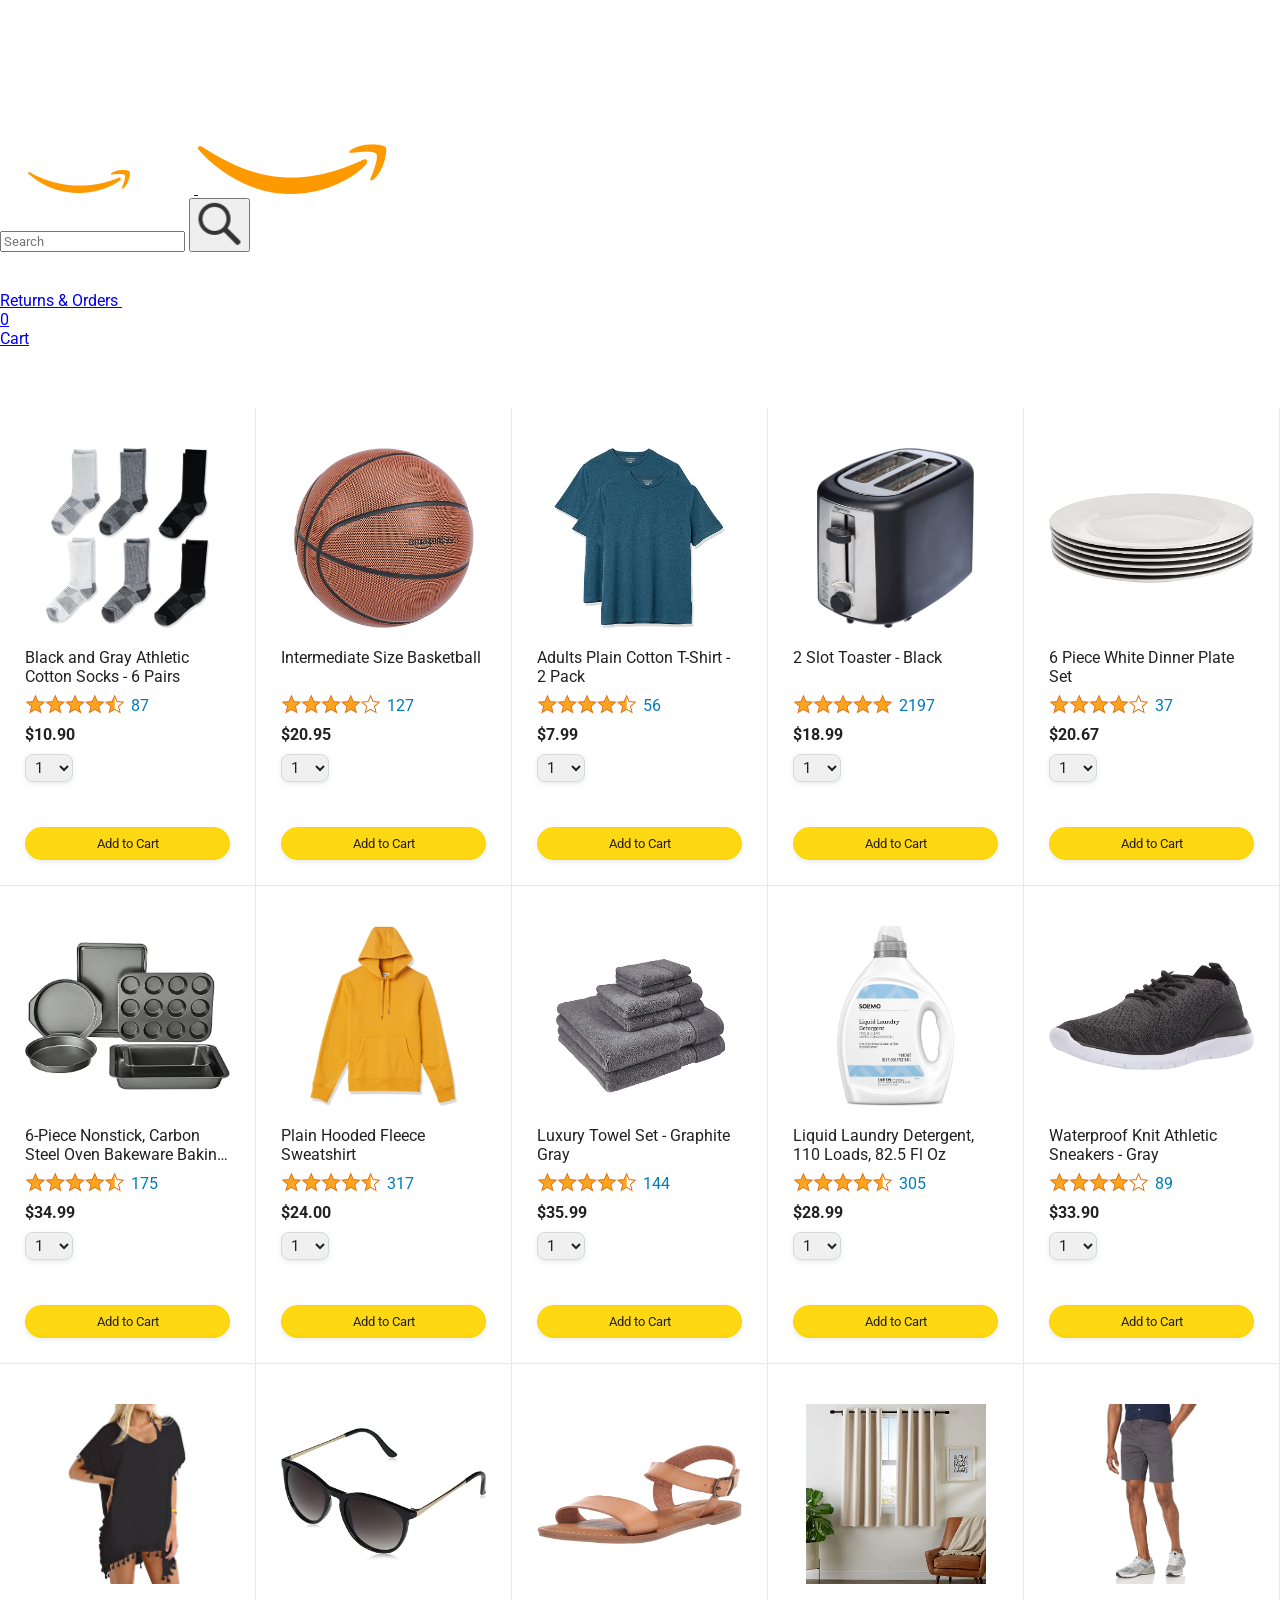
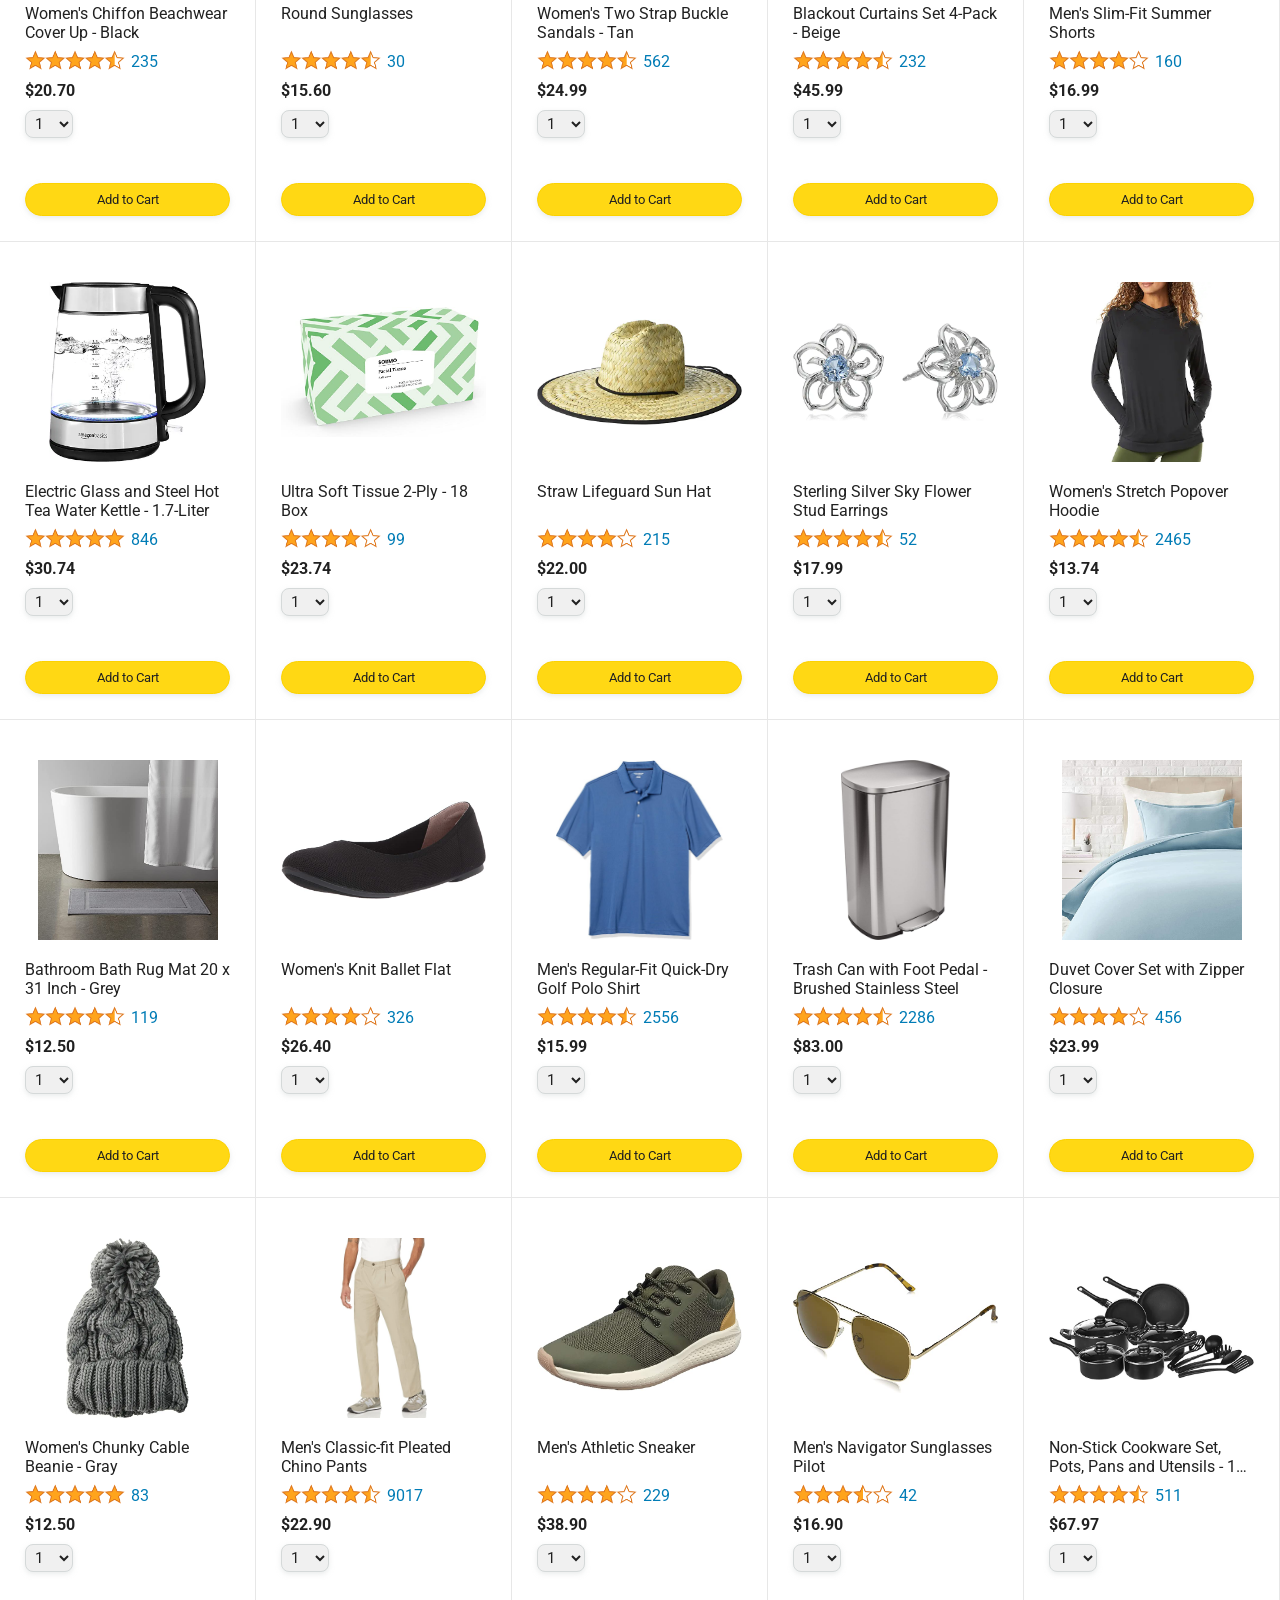
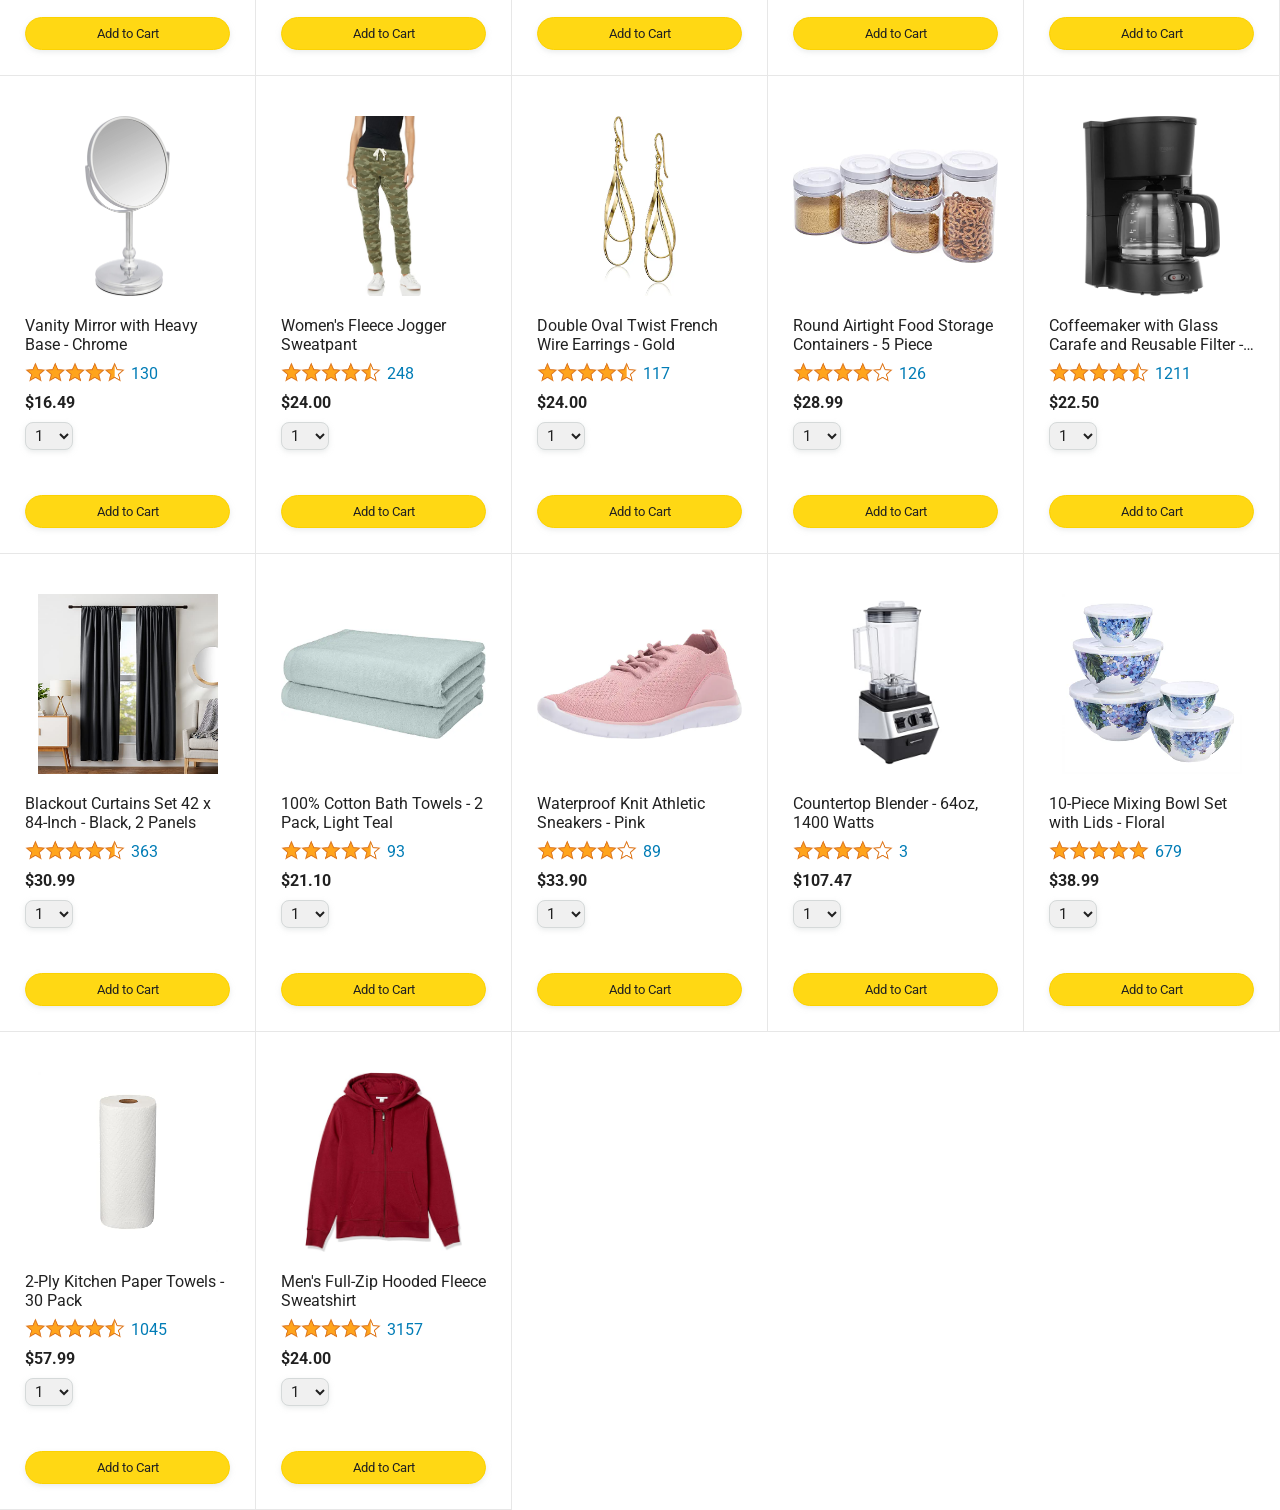
==== index.html @ 51706858 "fix: changed amazon.html to index and removed unnecessary files" ====
<!DOCTYPE html>
<html>
  <head>
    <title>Amazon Project</title>

    <!-- This code is needed for responsive design to work.
      (Responsive design = make the website look good on
      smaller screen sizes like a phone or a tablet). -->
    <meta name="viewport" content="width=device-width, initial-scale=1">

    <!-- Load a font called Roboto from Google Fonts. -->
    <link rel="preconnect" href="https://fonts.googleapis.com">
    <link rel="preconnect" href="https://fonts.gstatic.com" crossorigin>
    <link href="https://fonts.googleapis.com/css2?family=Roboto:wght@400;500;700&display=swap" rel="stylesheet">

    <!-- Here are the CSS files for this page. -->
    <link rel="stylesheet" href="styles/shared/general.css">
    <link rel="stylesheet" href="styles/shared/amazon-header.css">
    <link rel="stylesheet" href="styles/pages/amazon.css">
  </head>
  <body>
    <div class="amazon-header">
      <div class="amazon-header-left-section">
        <a href="amazon.html" class="header-link">
          <img class="amazon-logo"
            src="images/amazon-logo-white.png">
          <img class="amazon-mobile-logo"
            src="images/amazon-mobile-logo-white.png">
        </a>
      </div>

      <div class="amazon-header-middle-section">
        <input class="search-bar" type="text" placeholder="Search">

        <button class="search-button">
          <img class="search-icon" src="images/icons/search-icon.png">
        </button>
      </div>

      <div class="amazon-header-right-section">
        <a class="orders-link header-link" href="orders.html">
          <span class="returns-text">Returns</span>
          <span class="orders-text">& Orders</span>
        </a>

        <a class="cart-link header-link" href="checkout.html">
          <img class="cart-icon" src="images/icons/cart-icon.png">
          <div class="cart-quantity js-cart-quantity">0</div>
          <div class="cart-text">Cart</div>
        </a>
      </div>
    </div>
    
    <div class="main">
      <div class="products-grid js-products-grid">
      </div>
    </div>
    <script type="module" src="./scripts/amazon.js"></script>
  </body>
</html>
---- styles/shared/general.css ----
body {
  font-family: Roboto, Arial;
  color: rgb(33, 33, 33);
  /* The <body> element has a default margin of 8px
     on all sides. This removes the default margins. */
  margin: 0;
}

/* <p> elements have a default margin on the top
   and bottom. This removes the default margins. */
p {
  margin: 0;
}

button {
  cursor: pointer;
}

select {
  cursor: pointer;
}

input, select, button {
  font-family: Roboto, Arial;
}

.button-primary {
  color: rgb(33, 33, 33);
  background-color: rgb(255, 216, 20);
  border: 1px solid rgb(252, 210, 0);
  border-radius: 8px;
  cursor: pointer;
  box-shadow: 0 2px 5px rgba(213, 217, 217, 0.5);
}

.button-primary:hover {
  background-color: rgb(247, 202, 0);
  border: 1px solid rgb(242, 194, 0);
}

.button-primary:active {
  background: rgb(255, 216, 20);
  border-color: rgb(252, 210, 0);
  box-shadow: none;
}

.button-secondary {
  color: rgb(33, 33, 33);
  background: white;
  border: 1px solid rgb(213, 217, 217);
  border-radius: 8px;
  cursor: pointer;
  box-shadow: 0 2px 5px rgba(213, 217, 217, 0.5);
}

.button-secondary:hover {
  background-color: rgb(247, 250, 250);
}

.button-secondary:active {
  background-color: rgb(237, 253, 255);
  box-shadow: none;
}

/* These styles will limit text to 2 lines. Anything
   beyond 2 lines will be replaced with "..."
   You can find this code by using an A.I. tool or by
   searching in Google.
   https://css-tricks.com/almanac/properties/l/line-clamp/ */
.limit-text-to-2-lines {
  display: -webkit-box;
  -webkit-line-clamp: 2;
  -webkit-box-orient: vertical;
  overflow: hidden;
}

.link-primary {
  color: rgb(1, 124, 182);
  cursor: pointer;
}

.link-primary:hover {
  color: rgb(196, 80, 0);
}

/* Styles for dropdown selectors. */
select {
  color: rgb(33, 33, 33);
  background-color: rgb(240, 240, 240);
  border: 1px solid rgb(213, 217, 217);
  border-radius: 8px;
  padding: 3px 5px;
  font-size: 15px;
  cursor: pointer;
  box-shadow: 0 2px 5px rgba(213, 217, 217, 0.5);
}

select:focus,
input:focus {
  outline: 2px solid rgb(255, 153, 0);
}
---- styles/pages/amazon.css ----
.main {
  margin-top: 60px;
}

.products-grid {
  display: grid;

  /* - In CSS Grid, 1fr means a column will take up the
       remaining space in the grid.
     - If we write 1fr 1fr ... 1fr; 8 times, this will
       divide the grid into 8 columns, each taking up an
       equal amount of the space.
     - repeat(8, 1fr); is a shortcut for repeating "1fr"
       8 times (instead of typing out "1fr" 8 times).
       repeat(...) is a special property that works with
       display: grid; */
  grid-template-columns: repeat(8, 1fr);
}

/* @media is used to create responsive design (making the
   website look good on any screen size). This @media
   means when the screen width is 2000px or less, we
   will divide the grid into 7 columns instead of 8. */
@media (max-width: 2000px) {
  .products-grid {
    grid-template-columns: repeat(7, 1fr);
  }
}

/* This @media means when the screen width is 1600px or
   less, we will divide the grid into 6 columns. */
@media (max-width: 1600px) {
  .products-grid {
    grid-template-columns: repeat(6, 1fr);
  }
}

@media (max-width: 1300px) {
  .products-grid {
    grid-template-columns: repeat(5, 1fr);
  }
}

@media (max-width: 1000px) {
  .products-grid {
    grid-template-columns: repeat(4, 1fr);
  }
}

@media (max-width: 800px) {
  .products-grid {
    grid-template-columns: repeat(3, 1fr);
  }
}

@media (max-width: 575px) {
  .products-grid {
    grid-template-columns: repeat(2, 1fr);
  }
}

@media (max-width: 450px) {
  .products-grid {
    grid-template-columns: 1fr;
  }
}

.product-container {
  padding-top: 40px;
  padding-bottom: 25px;
  padding-left: 25px;
  padding-right: 25px;

  border-right: 1px solid rgb(231, 231, 231);
  border-bottom: 1px solid rgb(231, 231, 231);

  display: flex;
  flex-direction: column;
}

.product-image-container {
  display: flex;
  justify-content: center;
  align-items: center;

  height: 180px;
  margin-bottom: 20px;
}

.product-image {
  /* Images will overflow their container by default. To
    prevent this, we set max-width and max-height to 100%
    so they stay inside their container. */
  max-width: 100%;
  max-height: 100%;
}

.product-name {
  height: 40px;
  margin-bottom: 5px;
}

.product-rating-container {
  display: flex;
  align-items: center;
  margin-bottom: 10px;
}

.product-rating-stars {
  width: 100px;
  margin-right: 6px;
}

.product-rating-count {
  color: rgb(1, 124, 182);
  cursor: pointer;
  margin-top: 3px;
}

.product-price {
  font-weight: 700;
  margin-bottom: 10px;
}

.product-quantity-container {
  margin-bottom: 17px;
}

.product-spacer {
  flex: 1;
}

.added-to-cart {
  color: rgb(6, 125, 98);
  font-size: 16px;

  display: flex;
  align-items: center;
  margin-bottom: 8px;

  /* At first, the "Added to cart" message will
     be invisible. Use JavaScript to change the
     opacity and make it visible. */
  opacity: 0;
}

.added-to-cart img {
  height: 20px;
  margin-right: 5px;
}

.add-to-cart-button {
  width: 100%;
  padding: 8px;
  border-radius: 50px;
}
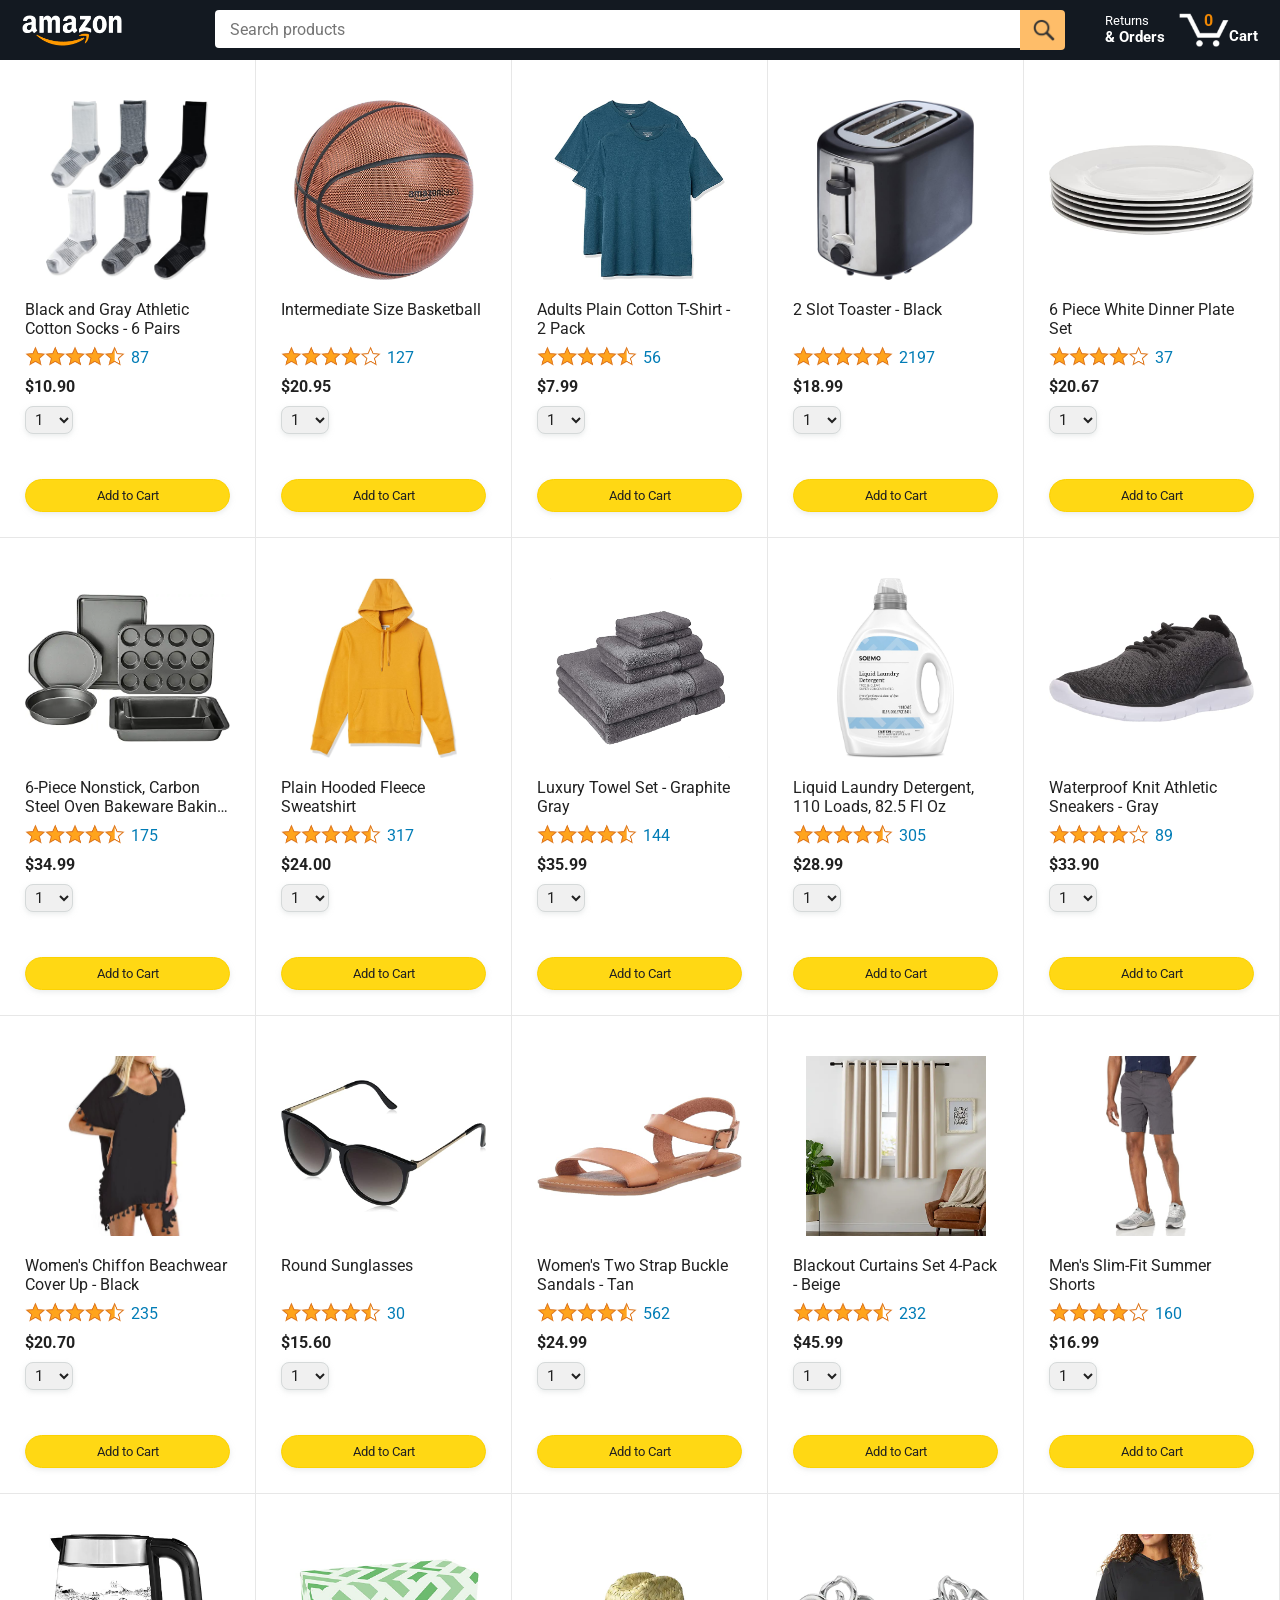
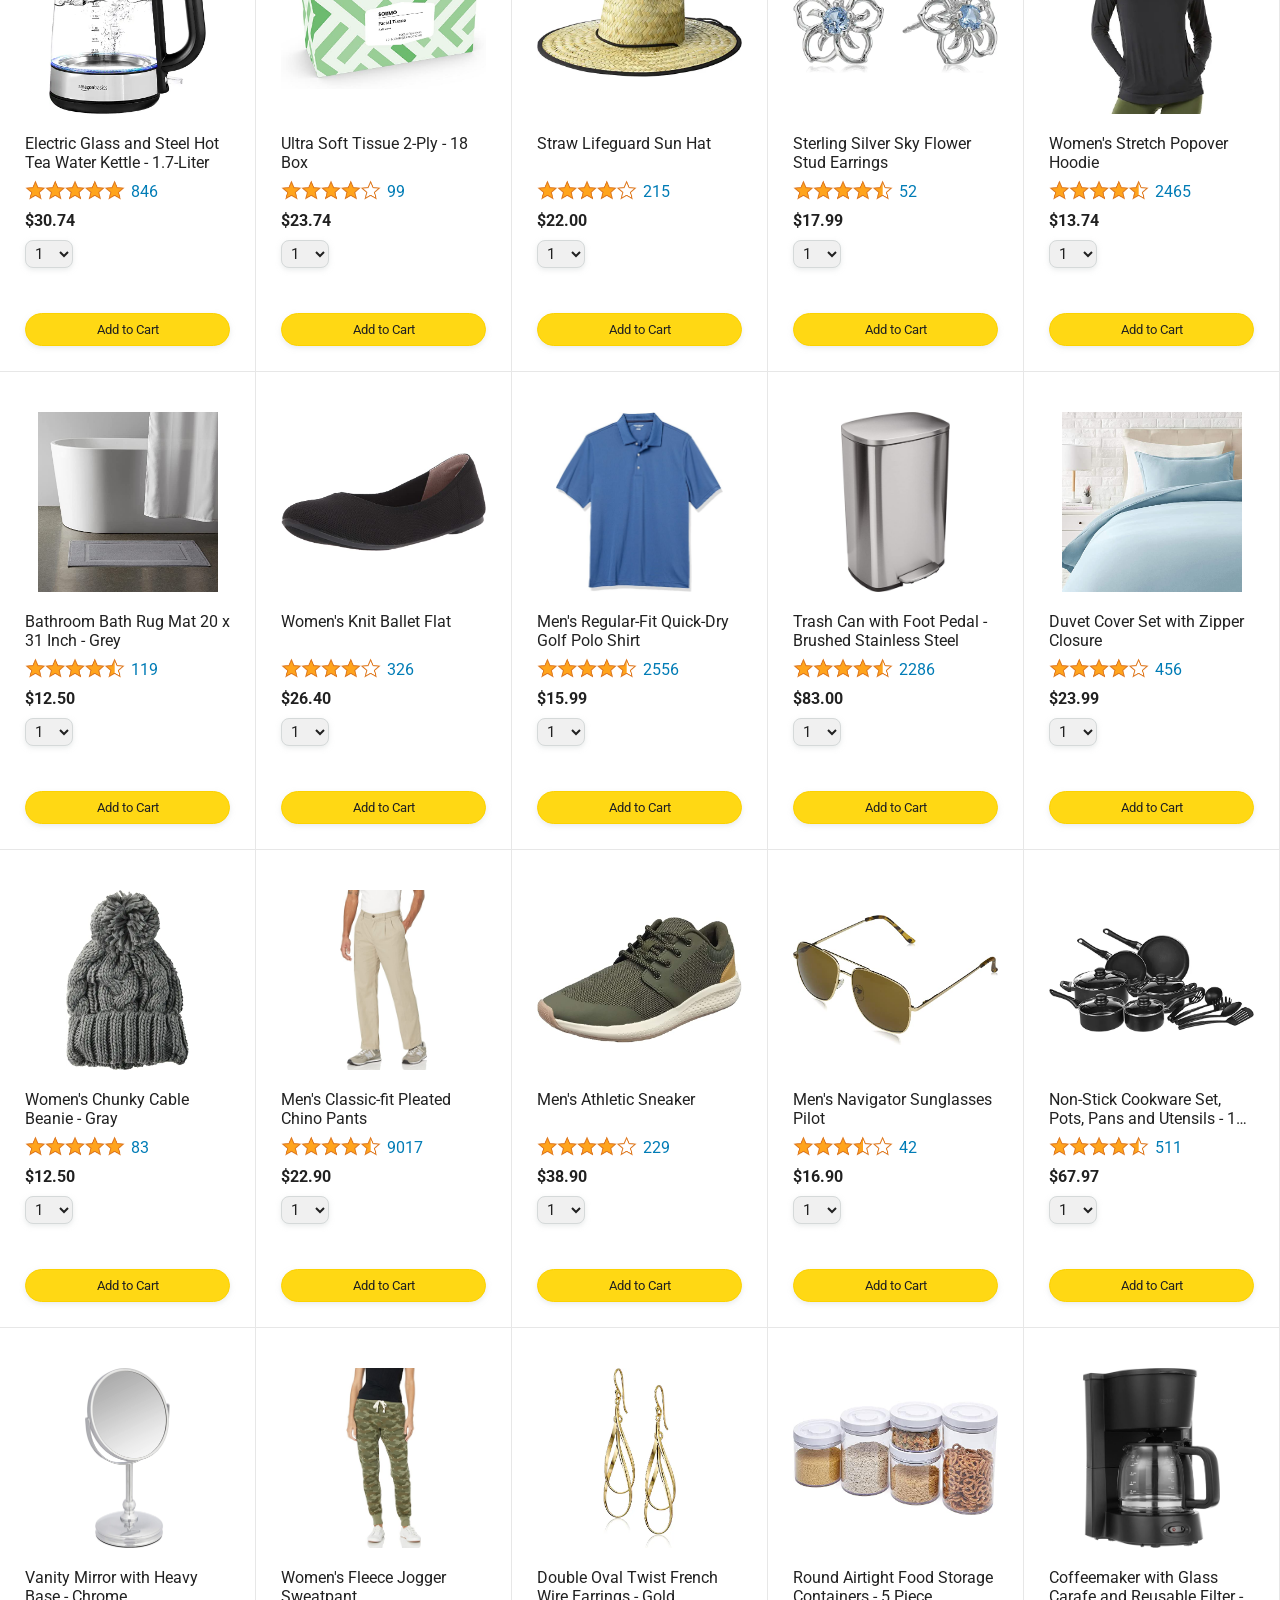
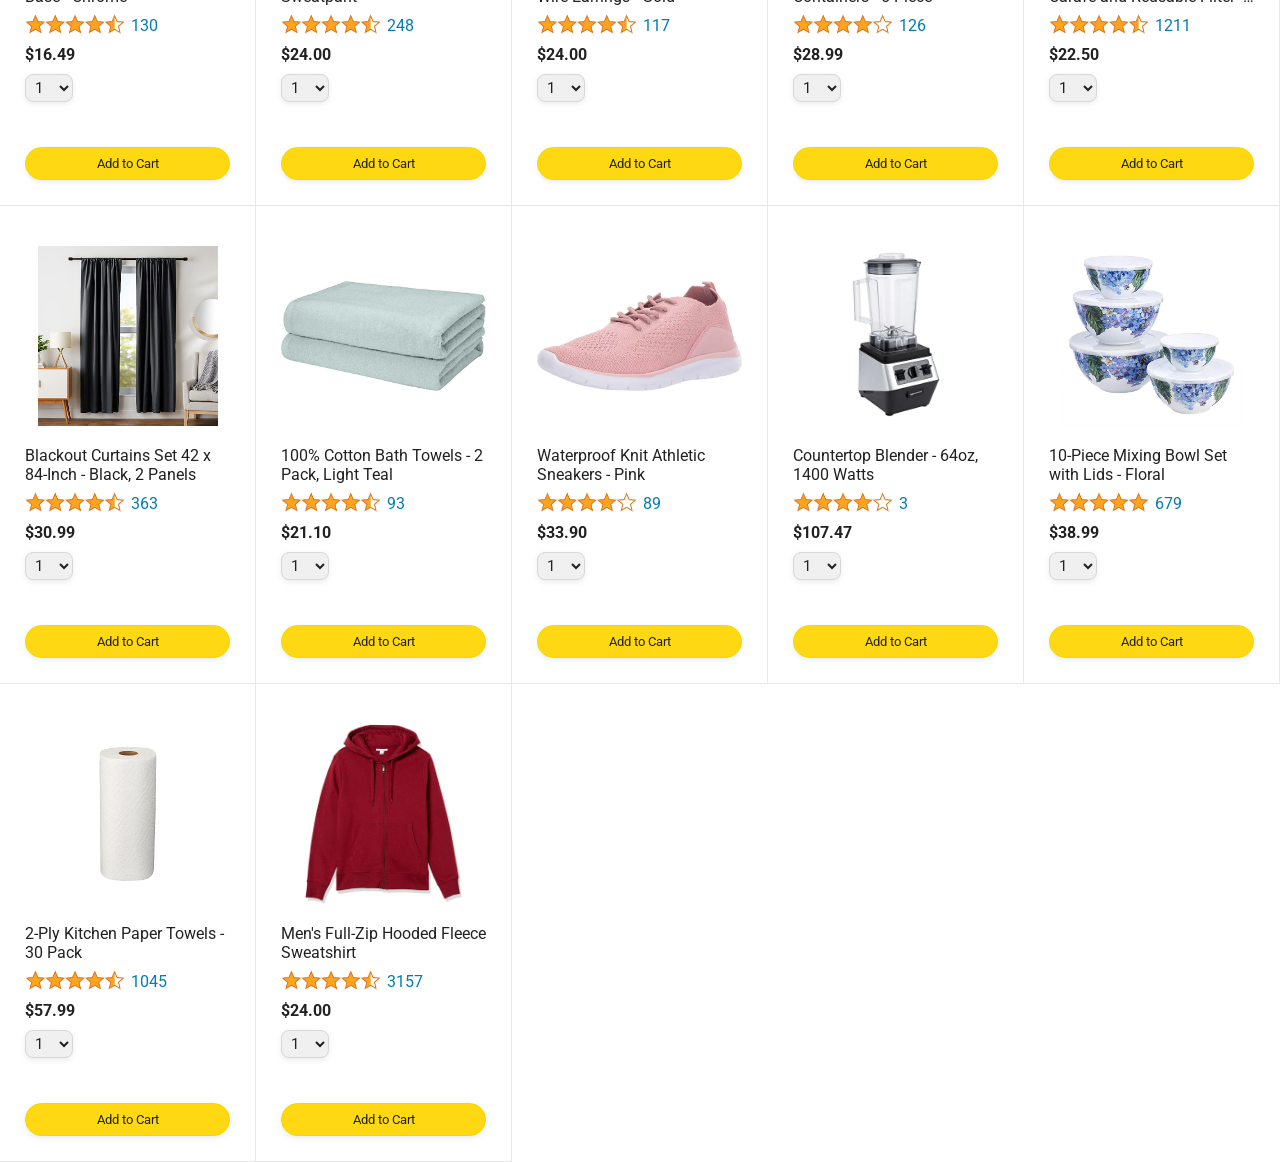
==== commit cb0985c9: "feat: added tracking and fixes the previous bugs" ====
--- a/index.html
+++ b/index.html
@@ -1,4 +1,4 @@
-<!DOCTYPE html>
+<!doctype html>
 <html>
   <head>
     <title>Amazon Project</title>
@@ -6,35 +6,46 @@
     <!-- This code is needed for responsive design to work.
       (Responsive design = make the website look good on
       smaller screen sizes like a phone or a tablet). -->
-    <meta name="viewport" content="width=device-width, initial-scale=1">
+    <meta name="viewport" content="width=device-width, initial-scale=1" />
 
     <!-- Load a font called Roboto from Google Fonts. -->
-    <link rel="preconnect" href="https://fonts.googleapis.com">
-    <link rel="preconnect" href="https://fonts.gstatic.com" crossorigin>
-    <link href="https://fonts.googleapis.com/css2?family=Roboto:wght@400;500;700&display=swap" rel="stylesheet">
+    <link rel="preconnect" href="https://fonts.googleapis.com" />
+    <link rel="preconnect" href="https://fonts.gstatic.com" crossorigin />
+    <link
+      href="https://fonts.googleapis.com/css2?family=Roboto:wght@400;500;700&display=swap"
+      rel="stylesheet"
+    />
 
     <!-- Here are the CSS files for this page. -->
-    <link rel="stylesheet" href="styles/shared/general.css">
-    <link rel="stylesheet" href="styles/shared/amazon-header.css">
-    <link rel="stylesheet" href="styles/pages/amazon.css">
+    <link rel="stylesheet" href="styles/shared/general.css" />
+    <link rel="stylesheet" href="styles/shared/amazon-header.css" />
+    <link rel="stylesheet" href="styles/pages/amazon.css" />
   </head>
   <body>
     <div class="amazon-header">
       <div class="amazon-header-left-section">
-        <a href="amazon.html" class="header-link">
-          <img class="amazon-logo"
-            src="images/amazon-logo-white.png">
-          <img class="amazon-mobile-logo"
-            src="images/amazon-mobile-logo-white.png">
+        <a href="index.html" class="header-link">
+          <img class="amazon-logo" src="images/amazon-logo-white.png" />
+          <img
+            class="amazon-mobile-logo"
+            src="images/amazon-mobile-logo-white.png"
+          />
         </a>
       </div>
 
       <div class="amazon-header-middle-section">
-        <input class="search-bar" type="text" placeholder="Search">
+        <form class="js-search-form">
+          <input
+            class="search-bar js-search-input"
+            type="search"
+            placeholder="Search products"
+            aria-label="Search products"
+          />
 
-        <button class="search-button">
-          <img class="search-icon" src="images/icons/search-icon.png">
-        </button>
+          <button class="search-button js-search-button" aria-label="Search">
+            <img class="search-icon" src="images/icons/search-icon.png" />
+          </button>
+        </form>
       </div>
 
       <div class="amazon-header-right-section">
@@ -44,16 +55,15 @@
         </a>
 
         <a class="cart-link header-link" href="checkout.html">
-          <img class="cart-icon" src="images/icons/cart-icon.png">
+          <img class="cart-icon" src="images/icons/cart-icon.png" />
           <div class="cart-quantity js-cart-quantity">0</div>
           <div class="cart-text">Cart</div>
         </a>
       </div>
     </div>
-    
+
     <div class="main">
-      <div class="products-grid js-products-grid">
-      </div>
+      <div class="products-grid js-products-grid"></div>
     </div>
     <script type="module" src="./scripts/amazon.js"></script>
   </body>
--- a/styles/shared/amazon-header.css
+++ b/styles/shared/amazon-header.css
@@ -0,0 +1,155 @@
+.amazon-header {
+  background-color: rgb(19, 25, 33);
+  color: white;
+  padding-left: 15px;
+  padding-right: 15px;
+
+  display: flex;
+  align-items: center;
+  justify-content: space-between;
+
+  position: fixed;
+  top: 0;
+  left: 0;
+  right: 0;
+  height: 60px;
+}
+
+.amazon-header-left-section {
+  width: 180px;
+}
+
+@media (max-width: 800px) {
+  .amazon-header-left-section {
+    width: unset;
+  }
+}
+
+.header-link {
+  display: inline-block;
+  padding: 6px;
+  border-radius: 2px;
+  cursor: pointer;
+  text-decoration: none;
+  border: 1px solid rgba(0, 0, 0, 0);
+}
+
+.header-link:hover {
+  border: 1px solid white;
+}
+
+.amazon-logo {
+  width: 100px;
+  margin-top: 5px;
+}
+
+.amazon-mobile-logo {
+  display: none;
+}
+
+@media (max-width: 575px) {
+  .amazon-logo {
+    display: none;
+  }
+
+  .amazon-mobile-logo {
+    display: block;
+    height: 35px;
+    margin-top: 5px;
+  }
+}
+
+.amazon-header-middle-section {
+  flex: 1;
+  max-width: 850px;
+  margin-left: 10px;
+  margin-right: 10px;
+  display: flex;
+}
+
+.amazon-header-middle-section form {
+  display: flex;
+  flex: 1;
+  min-width: 0;
+}
+
+.search-bar {
+  flex: 1;
+  width: 0;
+  font-size: 16px;
+  height: 38px;
+  padding-left: 15px;
+  border: none;
+  border-top-left-radius: 4px;
+  border-bottom-left-radius: 4px;
+  border-top-right-radius: 0;
+  border-bottom-right-radius: 0;
+}
+
+.search-button {
+  background-color: rgb(254, 189, 105);
+  border: none;
+  width: 45px;
+  height: 40px;
+  border-top-right-radius: 4px;
+  border-bottom-right-radius: 4px;
+  flex-shrink: 0;
+}
+
+.search-icon {
+  height: 22px;
+  margin-left: 2px;
+  margin-top: 3px;
+}
+
+.amazon-header-right-section {
+  width: 180px;
+  flex-shrink: 0;
+  display: flex;
+  justify-content: end;
+}
+
+.orders-link {
+  color: white;
+}
+
+.returns-text {
+  display: block;
+  font-size: 13px;
+}
+
+.orders-text {
+  display: block;
+  font-size: 15px;
+  font-weight: 700;
+}
+
+.cart-link {
+  color: white;
+  display: flex;
+  align-items: center;
+  position: relative;
+}
+
+.cart-icon {
+  width: 50px;
+}
+
+.cart-text {
+  margin-top: 12px;
+  font-size: 15px;
+  font-weight: 700;
+}
+
+.cart-quantity {
+  color: rgb(240, 136, 4);
+  font-size: 16px;
+  font-weight: 700;
+
+  position: absolute;
+  top: 4px;
+  left: 22px;
+
+  width: 26px;
+  text-align: center;
+}
